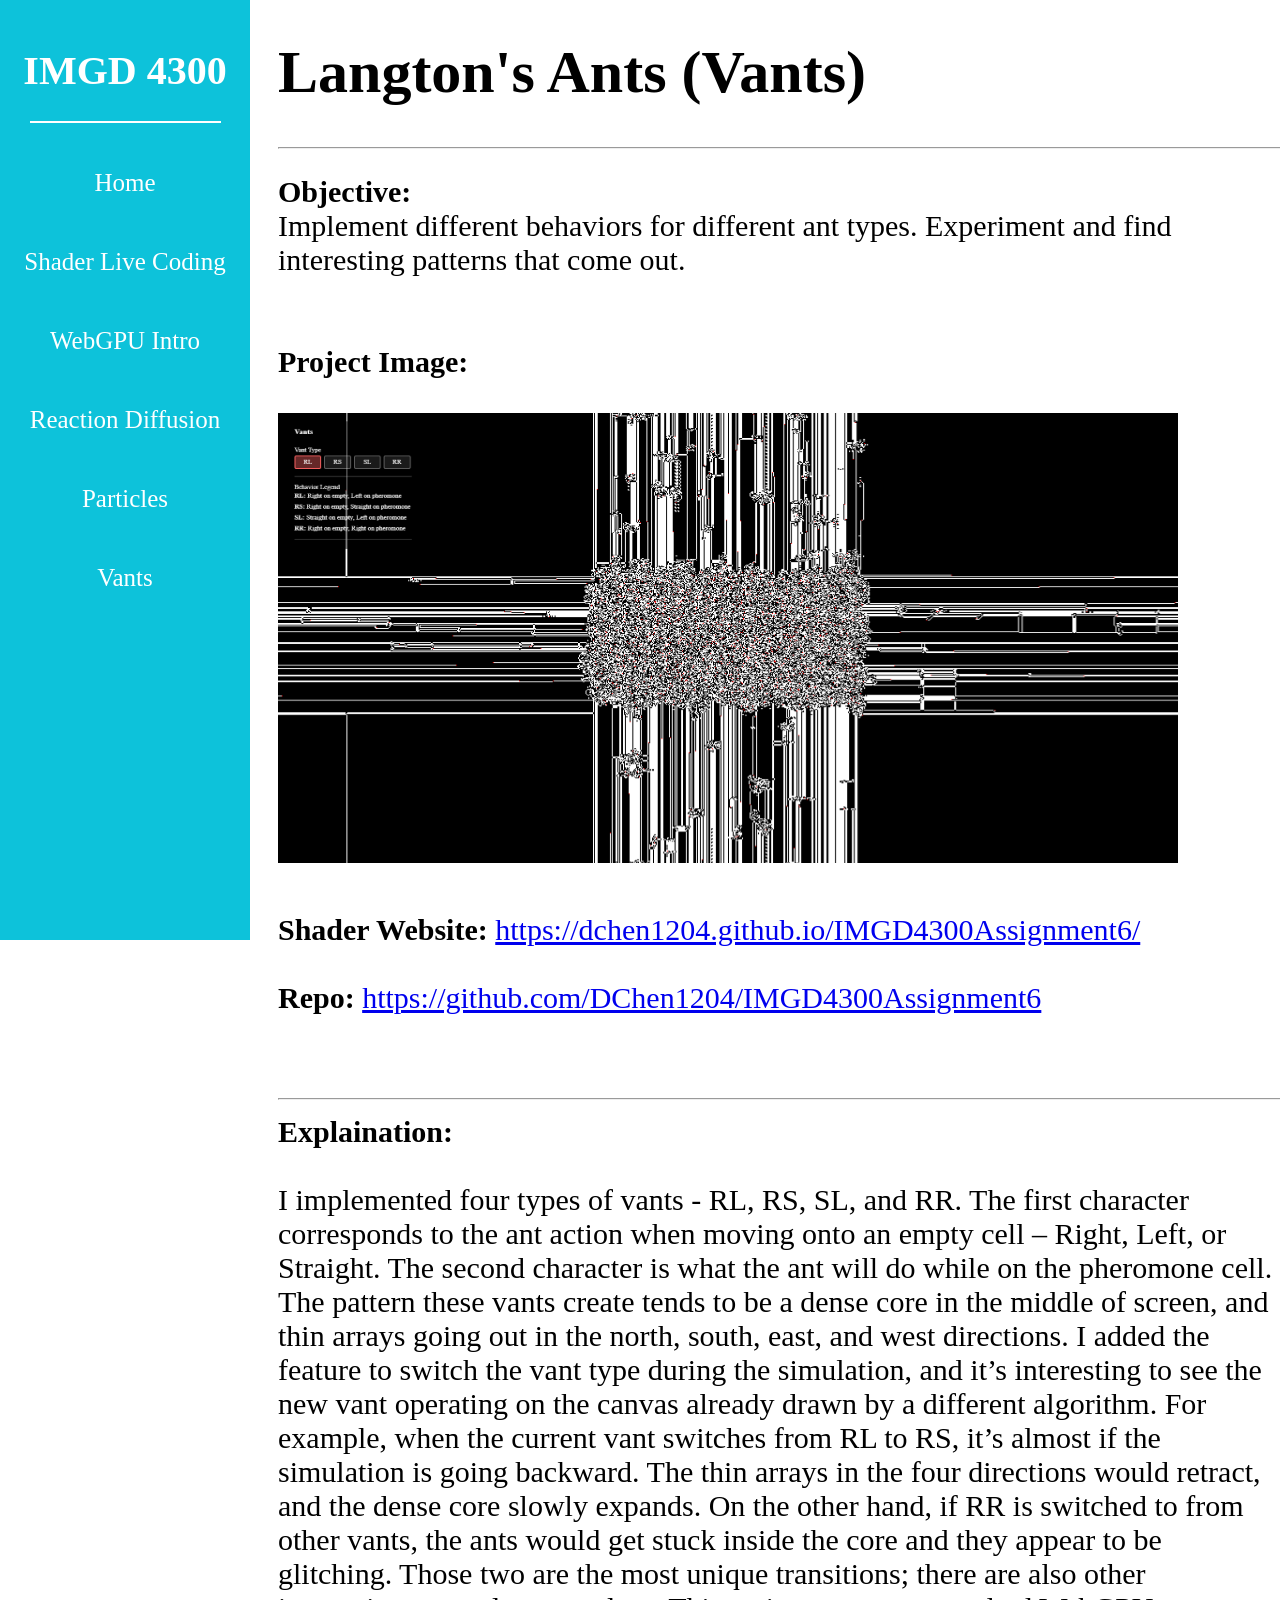
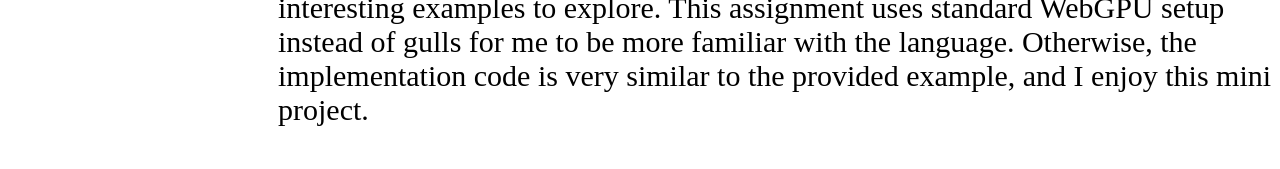
==== fifthAssignment.html @ d090d09a "Vants" ====
<!DOCTYPE html>
<html lang="en">
<head>
<title> Fifth Assignment </title>

<!-- CSS styling -->
<link rel="stylesheet" href="style.css">

</head>

<body>

<!--Left Banner-->
<div class="left-banner">
    <h1>IMGD 4300</h1>
    <hr />
    <div class="spacer"> </div>

    <!--Home-->
    <p class="clickable-text"> 
        <a href="index.html"> Home </a>
    </p>
    <div class="spacer"> </div> 

    <!--First Assignment-->
    <p class="clickable-text"> 
        <a href="firstAssignment.html"> Shader Live Coding </a>
    </p>
    <div class="spacer"> </div> 

    <!-- Second Assignment-->
    <p class="clickable-text">
        <a href="secondAssignment.html"> WebGPU Intro </a>
    </p>
    <div class="spacer"> </div>

    <!-- Third Assignment-->
    <p class="clickable-text">
        <a href="thirdAssignment.html"> Reaction Diffusion </a>
    </p>
    <div class="spacer"> </div>

    <!-- Fourth Assignment-->
    <p class="clickable-text">
        <a href="fourthAssignment.html"> Particles </a>
    </p>
    <div class="spacer"> </div>

    <!-- Fifth Assignment-->
    <p class="clickable-text">
        <a href="fifthAssignment.html"> Vants </a>
    </p>
    <div class="spacer"> </div>

</div>

<!--Content to the right of the left banner-->
<div class="right-content">
    <h1> Langton's Ants (Vants) </h1>
    <hr/>
    <br>
    <p3> 
        <span style="font-weight: bold;"> Objective: </span>
        <div class = "text-box">
            Implement different behaviors for different ant types. 
            Experiment and find interesting patterns that come out. 
        </div>
        <br> <br>
        
        <span style="font-weight: bold; clear: left;"> Project Image: </span>
        <br> <br>
        <img src="vantImages/vant1.png" alt="First Image" 
        style="float: left; margin-right:50px; margin-bottom: 50px; width: 900px; height: 450px;">
        <br> <br>

        <div style="clear: left;">
            <span style="font-weight: bold;"> Shader Website: </span>
            <a href="https://dchen1204.github.io/IMGD4300Assignment6/"> https://dchen1204.github.io/IMGD4300Assignment6/ </a>
            <br> <br>
            <span style="font-weight: bold;"> Repo: </span>
            <a href="https://github.com/DChen1204/IMGD4300Assignment6"> https://github.com/DChen1204/IMGD4300Assignment6 </a>
            <br> <br>
        </div>
        <br> <hr/>

        <span style="font-weight: bold;"> Explaination: </span>
        <br> <br> 
        <div class = "text-box">
            I implemented four types of vants - RL, RS, SL, and RR. 
            The first character corresponds to the ant action when moving onto an empty cell – Right, Left, or Straight. 
            The second character is what the ant will do while on the pheromone cell. 
            The pattern these vants create tends to be a dense core in the middle of screen, 
            and thin arrays going out in the north, south, east, and west directions. 
            I added the feature to switch the vant type during the simulation, 
            and it’s interesting to see the new vant operating on the canvas already drawn by a different algorithm. 
            For example, when the current vant switches from RL to RS, it’s almost if the simulation is going backward. 
            The thin arrays in the four directions would retract, and the dense core slowly expands. 
            On the other hand, if RR is switched to from other vants, the ants would get stuck inside the core and they appear to be glitching. 
            Those two are the most unique transitions; there are also other interesting examples to explore. 
            This assignment uses standard WebGPU setup instead of gulls for me to be more familiar with the language. 
            Otherwise, the implementation code is very similar to the provided example, and I enjoy this mini project.  
        
        </div>
        
    </p3>


<!--Javascript file-->
<script src="canvas.js"></script>

</body>

</html>
---- style.css ----
body {
    max-width: 100vw;
    overflow-x: hidden;
}

.text-box {
    width: 1000px; 
}

.top-banner {
    background-color: rgb(187, 10, 10);
    text-align: left;
    padding: 20px;
    position: relative;
    color:white;
    top: -25px;
    left: 185px;
    width: 100%;

}
.top-banner h1 {
    font-size: 40px; 
}

.spacer {
    height: 1px;
}

.resume {
    display: flex;
    gap: 600px;
}
.resume-button {
    height: 50px;
    width: 200px;
    font-size: 20px;
    background-color: red;
    color:white;
    border:none;
    border-radius: 5px;
    cursor: pointer;
    font-family: inherit;
    position: relative;
    top: 20px;
}
.resume-button:hover {
    background-color:black;
}

.game-button {
    height: 50px;
    width: 200px;
    font-size: 20px;
    background-color: green;
    color:white;
    border:none;
    border-radius: 5px;
    cursor: pointer;
    font-family: inherit;
    position: relative;
    top: 20px;
}
.game-button:hover {
    background-color:black;
}

.game {
    display: flex;
}
.game p3 {
    font-size: 30px;
}

.left-banner {
    background-color:rgb(13, 194, 218);
    color: white;
    position: fixed;
    top: 0;
    left: 0;
    width: 210px;
    height: 100%;
    padding: 20px;
    text-align: center;
    z-index: 2;

}
.left-banner hr {
    border: 1px solid white;
    width: 90%;
    margin: 20px auto;
}
.left-banner h1 {
    font-size: 40px;
}
.left-banner p {
    font-size: 25px;
}
.left-banner a{
    text-decoration: none;
    color: inherit;
}
.left-banner .clickable-text {
    font-size: 25px;
    cursor: pointer;
    color: white;
}
.left-banner .clickable-text:hover {
    color: black;
}

.sidebar {
    position: fixed;
    top: 0;
    left: -190px; /* Start off-screen */
    width: 200px;
    height: 100%;
    background-color: white;
    padding: 20px;
    transition: left 0.3s ease;
    z-index: 1;
    border: 5px solid rgb(187, 10, 10);
    box-sizing: border-box;
    text-align: center;
}
.sidebar p {
    font-size: 25px;
}
.sidebar h1 {
    font-size: 40px;
    color: black
}
.sidebar a{
    text-decoration: none;
    color: inherit;
}
.sidebar hr {
    border: 1px solid red;
    width: 100%;
    margin: 20px auto;
}
.sidebar .clickable-text {
    font-size: 25px;
    cursor: pointer;
    color: black;
}
.sidebar .clickable-text:hover {
    color: aqua;
    text-decoration: underline;
}

.right-content {
    position: relative;
    top: -22px;
    left: 250px;
    margin: 20px;
}
.right-content h1 {
    font-size: 60px;
    margin-top: 60px;
}
.right-content h2 {
    font-size: 30px;
}
.right-content h3 {
    font-size: 30px;
}
.right-content p {
    margin-top: 0;
    font-size: 30px;
}
.right-content p2 {
    font-size: 40px;
    font-weight: bold;
}
.right-content p3 {
    font-size: 30px;
}
.right-content name {

    font-size: 50px;
    font-weight: bold;
}
.right-content .subtitle {
    margin-top: 0; /* removes space above the paragraph */
  }

.right-content .clickable-text a,
.right-content .clickable-text a:visited {
    color: #007BFF;
    text-decoration: none;
    font-weight: bold;
  }
  .right-content .clickable-text a:hover {
    color: aqua;
    text-decoration: underline;
}

/* Book mark */
table.bookmark {
    font-family: inherit;
    border-collapse: collapse;
    width: 200px;
    font-size: 15px;
    float: right;
    margin-right: 250px;
}
table.bookmark th, 
table.bookmark td {
    border: 2px solid crimson;
    padding: 10px;
    text-align: left;
}
table.bookmark caption {
    caption-side: top;
    font-weight: bold;
    padding: 10px;
    font-size: 30px;
    text-align: left;
}

/* Dashboard */
.dashboard {
    position: relative;
    top: -45px;
    left: 200px;
    z-index: 0;
    padding: 10px;
    font-family: inherit;
}
.dashboard h1 {
    font-size: 40;
    color: maroon;
    text-decoration: underline;
}
.dashboard p {
    font-size: 30px;
}
.dashboard p2 {
    font-size: 20px;
}
.dashboard .assignment {
    text-decoration: underline;
}
.dashboard .remove {
    text-align: center;
}


/* Overdue tables */
table.overdue {
    font-family: inherit;
    border-collapse: collapse;
    width: 700px;
    font-size: 20px;
    margin-right: 250px;
}
table.overdue th, 
table.overdue td {
    border: 2px solid black;
    padding: 10px;
    text-align: center;
}
table.overdue caption {
    caption-side: top;
    font-weight: bold;
    padding: 10px;
    font-size: 30px;
    text-align: left;
    color:red;
}

/* upcoming assignments */ 
table.upcoming {
    font-family: inherit;
    border-collapse: collapse;
    width: 700px;
    font-size: 20px;
    margin-right: 250px;
}
table.upcoming th, 
table.upcoming td {
    border: 2px solid black;
    padding: 10px;
    text-align: center;
}
table.upcoming caption {
    caption-side: top;
    font-weight: bold;
    padding: 10px;
    font-size: 30px;
    text-align: left;
    color:black;
}




/* App List Styles */
.search-input {
    width: 800px;
    height: 30px;
    font-size: 16px;
    font-family: inherit;
}
.search-form {
    display: flex;
    flex-direction: column;
    gap: 10px;
}
.search-button {
    height: 50px;
    width: 200px;
    font-size: 20px;
    background-color: red;
    color:white;
    border:none;
    border-radius: 5px;
    cursor: pointer;
    font-family: inherit;

}
.search-button:hover {
    background-color:black;
}
.sort-header {
    display: inline-flex;
    align-items: center;
    gap: 10px;
    cursor: pointer;
    user-select: none;
    font-weight: bold;
    margin: 10px;
}
.sort-header p {
    margin: 0;
    text-decoration: underline;         
}
.sort-header:hover {
    color: aqua;
}
.sort-arrow {
    display: inline-block;
    transition: transform 0.3s ease;
}
.sort-arrow.rotate {
    transform: rotate(90deg);
}
.filter-container {
    font-family: inherit;
}
.filter-container p {
    font-weight: bold;
}
.filter-row {
    display: none;
    flex-direction: column;
    gap: 20px;
    align-items: flex-start;
    flex-wrap: wrap;
    padding: 10px;
    border-radius: 10px;

}
.filter-group {
    display: flex;
    flex-direction: column;
    gap: 10px;
    width: 200px;
}
.filter-group label {
    font-size: 20px;
}
.filter-group select {
    padding: 8px 10px;
    border: 1px solid #ccc;
    border-radius: 5px;
    font-size: 15px;
    width: 100%;
}
.filter-group select:focus {
    border-color: #007BFF;
}
.filter-buttons {
    display: flex;
    gap: 600px;
    margin-top: 10px;
}
.filter-buttons button {
    padding: 8px 12px;
    font-size: 20px;
    border: none;
    border-radius: 5px;
    cursor: pointer;
    width: 200px;
}
.filter-buttons .apply-btn {
    background-color: #007BFF;
    color: white;
}
.filter-buttons .clear-btn {
    background-color: #ccc;
    color: black;
}
.filter-buttons button:hover {
    opacity: 0.8;
}
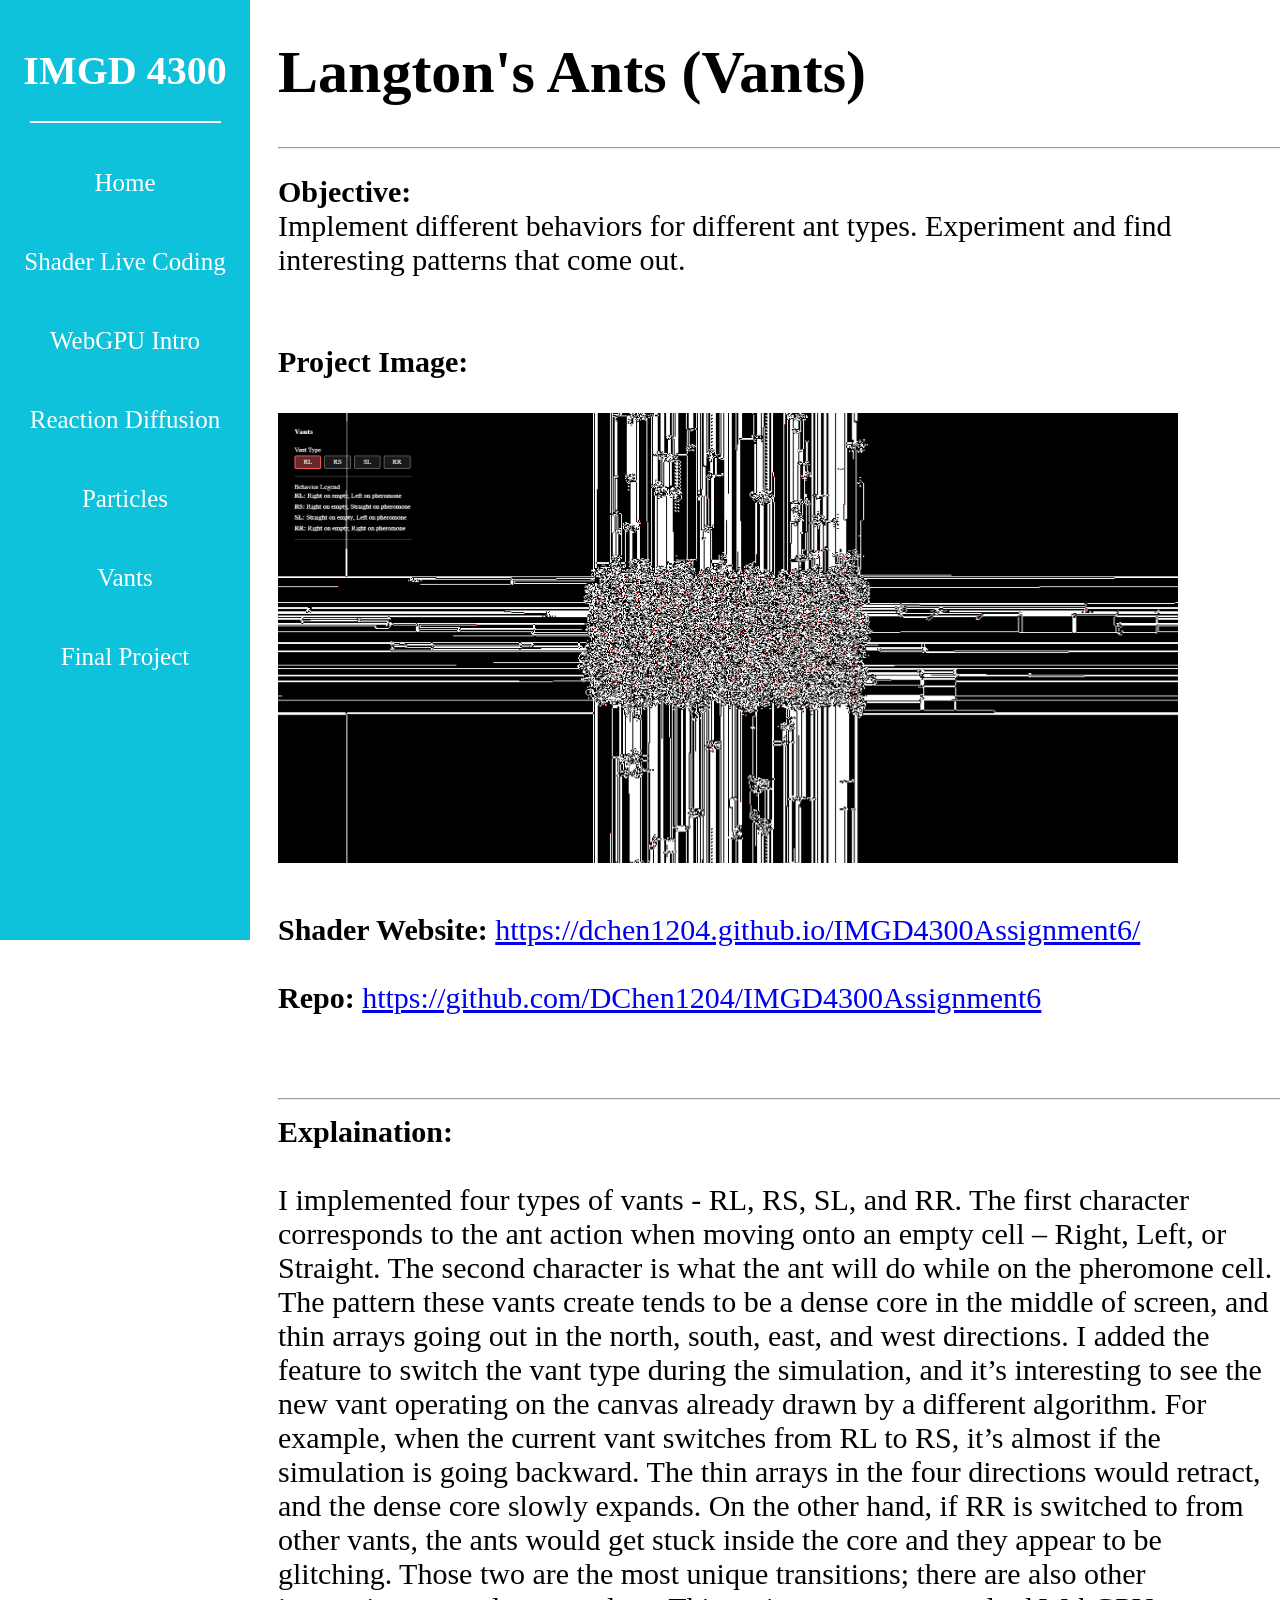
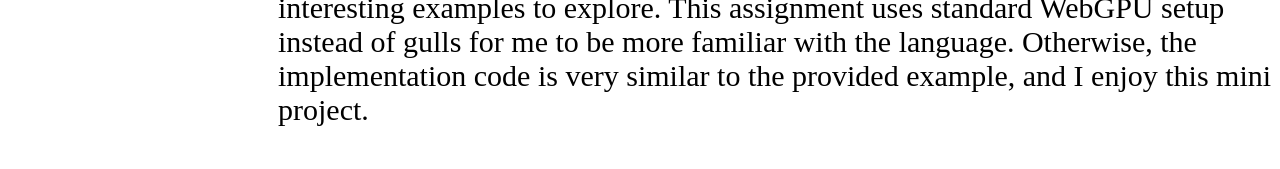
==== commit 52eb4d41: "Final Project" ====
--- a/fifthAssignment.html
+++ b/fifthAssignment.html
@@ -49,6 +49,12 @@
     <!-- Fifth Assignment-->
     <p class="clickable-text">
         <a href="fifthAssignment.html"> Vants </a>
+    </p>
+    <div class="spacer"> </div>
+
+    <!-- Final Project-->
+    <p class="clickable-text">
+        <a href="sixthAssignment.html"> Final Project </a>
     </p>
     <div class="spacer"> </div>
 
